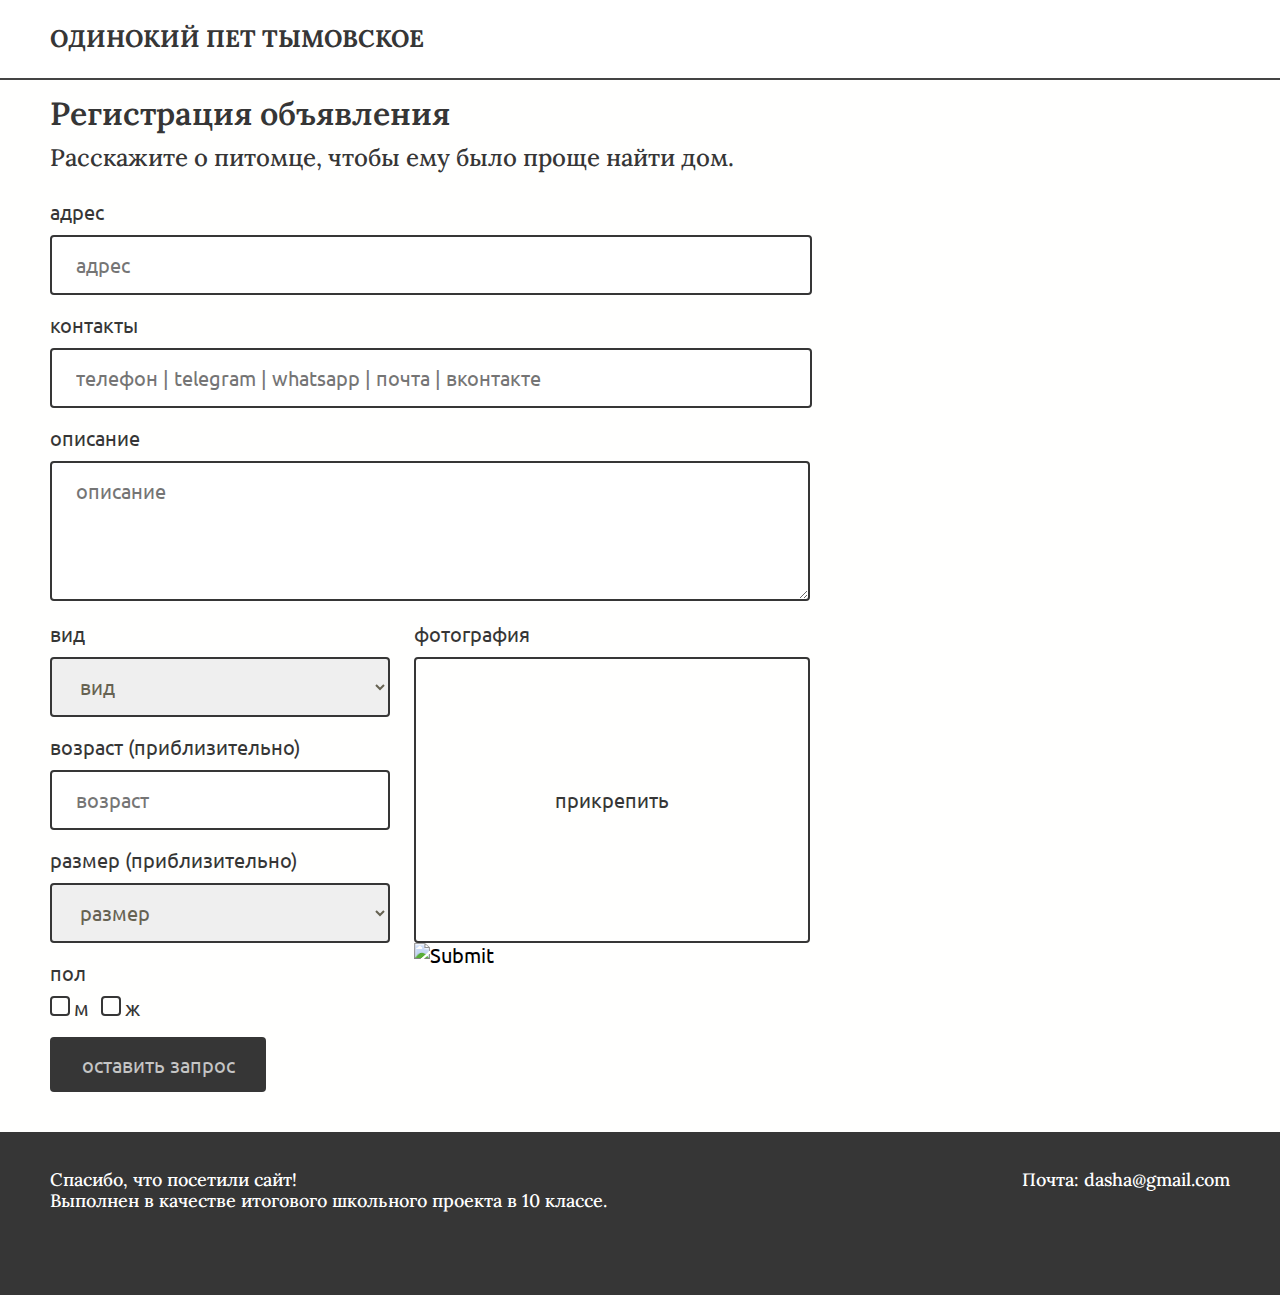
==== create.html @ 36f9cf71 "Загрузила проект" ====
<!DOCTYPE html>
<html lang="ru">

<head>
	<meta charset="UTF-8">
	<meta name="viewport" content="width=device-width, initial-scale=1.0">
	<title>Document</title>
	<link rel="stylesheet" href="./normalize/normalize.css">
	<link rel="stylesheet" href="./style/style.css">
	<link rel="stylesheet" href="./style/main.css">
	<link rel="stylesheet" href="./style/add.css">
	<link rel="stylesheet" href="./style/header.css">
	<link rel="stylesheet" href="./style/form.css">
	<link rel="stylesheet" href="./style/footer.css">
	<script defer src="./script/create.js"></script>
</head>

<body>
	<header class="header header-add">
		<div class="header__content content ">
			<span class="logo header__logo">
				ОДИНОКИЙ ПЕТ ТЫМОВСКОЕ
			</span>
		</div>
	</header>
	<div class="content main__content">
		<!-- <form class="form"> -->
		<div class="link-return">
			<a href="./index.html" class="return"><- вернуться</a>
		</div>
		<!-- <div class="wrap-page"> -->
		<div class="registration-add">
			<p class="registration">Регистрация объявления</p>
			<p class="ps">Расскажите о питомце, чтобы ему было проще найти дом.</p>
		</div>
		<div class="form-filling">
			<div class="address-home">
				<label for="address-home">адрес</label>
				<input name="address-home" type="text" placeholder="адрес">
			</div>
			<div class="contacts">
				<label for="contacts">контакты</label>
				<input name="contacts" type="text" placeholder="телефон | telegram | whatsapp | почта | вконтакте">
			</div>
			<div class="description-animal">
				<p>описание</p>
				<textarea name="description-animal" type="text" placeholder="описание"></textarea>
			</div>
			<div class="animals">
				<label for="animal">вид</label>
				<select name="animal">
					<option disabled="disabled" selected="selected">вид</option>
					<option>кошка</option>
					<option>собака</option>
					<option>грызун</option>
					<option>другое</option>
				</select>
			</div>
			<div class="photo">
				<label for="photo">фотография</label>
				<p>прикрепить</p>
				<input type="image">
			</div>
			<div class="dimensions">
				<label for="sizeng">размер (приблизительно)</label>
				<select name="sizeng">
					<option disabled="disabled" selected="selected">размер</option>
					<option>мелкий</option>
					<option>средний</option>
					<option>крупный</option>
				</select>
			</div>
			<div class="old">
				<label for="older">возраст (приблизительно)</label>
				<input class="older-from" name="older" type="text" placeholder="возраст">
			</div>
			<div class="gender-add">
				<label for="language">пол</label>
				<div class="man-add gender__item wrap-radio-button">
					<input type="radio" class="radio-button" id="man-add" name="language">
					<label for="man-add">м</label>
				</div>
				<div class="woman-add gender__item wrap-radio-button">
					<input type="radio" class="radio-button" id="woman-add" name="language">
					<label for="woman-add">ж</label>
				</div>

			</div>
			<div class="button-send">
				<button>оставить запрос</button>
			</div>
		</div>
		<!-- </div> -->


		<!-- </form> -->
	</div>
	<footer class="footer">
		<div class="footer__content content">
			<p class="footer__thank">Спасибо, что посетили сайт!</p>
			<p class="footer__email">Почта: dasha@gmail.com</p>
			<p class="footer__project">Выполнен в качестве итогового школьного проекта в 10 классе.</p>
		</div>
	</footer>


</body>

</html>
---- style/style.css ----
@font-face {
	font-family: "Lora";
	src: url("../fonts/Lora-Bold.woff2") format("woff2");
	font-weight: 700;
}

@font-face {
	font-family: "Lora";
	src: url("../fonts/Lora-Medium.woff2") format("woff2");
	font-weight: 500;
}

@font-face {
	font-family: "Lora";
	src: url("../fonts/Lora-Regular.woff2") format("woff2");
	font-weight: 400;
}

@font-face {
	font-family: "Lora";
	src: url("../fonts/Lora-SemiBold.woff2") format("woff2");
	font-weight: 600;
}

@font-face {
	font-family: "Ubuntu";
	src: url("../fonts/Ubuntu-Regular.woff2") format("woff2");
	font-weight: 400;
}

html {
	box-sizing: border-box;
}

* {
	box-sizing: inherit;
	/* outline: solid red; */
}

body {
	font-size: 24px;
	font-family: Lora, sans-serif;
	font-weight: 500;
	background-color: #FFFFFE;
	color: #363636;
}

a {
	color: #363636;
	text-decoration: none;
}

button {
	padding: 0px;
	border: none;
}

.content {
	--width: 1180px;
	--padding: 30px;
	margin: auto;
	max-width: calc(var(--width) + var(--padding) * 2);
	padding-right: var(--padding);
	padding-left: var(--padding);

}

/* .hidden{
	overflow: hidden;
	height: 0px;
} */

p {
	margin: 0px;
}

.hidden-for-screen-reader {
	display: none;
}

.not-scroll {
	overflow-y: hidden;
}

.unselectable {
	-moz-user-select: none;
	-khtml-user-select: none;
	-webkit-user-select: none;
	user-select: none;
}

.wrap-page {
	margin: auto;
	width: max-content;
}

.wrap-radio-button {
	height: 20px;
}

.wrap-radio-button input[type=radio] {
	display: none;
}

.wrap-radio-button label {
	position: relative;
	padding-left: 24px;
	box-sizing: border-box;
}

.wrap-radio-button label::before {
	content: "";
	display: inline-block;
	position: absolute;
	left: 0px;
	width: 20px;
	height: 20px;
	border-radius: 4px;
	border: 2px solid #363636;
	box-sizing: inherit;
}

.wrap-radio-button input[type=radio]:checked+label::after {
	content: "";
	display: block;
	width: 10px;
	height: 10px;
	position: absolute;
	top: 5px;
	left: 5px;
	border-radius: 2px;
	background-color: #363636;
	box-sizing: inherit;
}

/* .radio-button {
	width: 20px;
	height: 20px;
	position: relative;
	box-sizing: border-box;
} */



/* .radio-button::after{
	content: "";
	display: block;
	width: 10px;
	height: 10px;
	position: absolute;
	top: 50%;
	left: 50%;
	transform: translate(-50%, -50%);
	border-radius: 2px;
	background-color: #363636;
	box-sizing: inherit;
}

.radio-button::before{
	content: "";
	display: inline-block;
	width: 20px;
	height: 20px;
	border-radius: 4px;
	border: 2px solid #363636;
	box-sizing: inherit;

} */
---- style/main.css ----
.main {
    margin-top: 80px;
}

.main__content {
    padding-top: 40px;
    padding-bottom: 40px;
}

.postscript {
    font-weight: 500;
    margin-top: 0px;
    margin-bottom: 20px;
    font-family: Lora;
}

.postscript span {
    font-weight: 700;
}
---- style/add.css ----
body {
    color: #363636;
}

/* .header-add{
    border-bottom: 2px solid #444444;
} */
.link-return {
    margin-bottom: 28px;
    font-weight: 500;
}

.registration-add {
    margin-bottom: 28px;
}

.registration {
    margin-bottom: 12px;
    font-size: 32px;
    font-weight: 600;
}

.ps {
    font-weight: 500;
}

.form-filling {
    font-family: "Ubuntu";
    font-size: 20px;
    display: grid;
    column-gap: 24px;
    row-gap: 18px;

    grid-template-columns: 340px 396px;
    grid-template-areas:
        "address-home address-home"
        "contacts contacts"
        "description-animal description-animal"
        "animals photo"
        "old photo"
        "dimensions photo"
        "gender-add photo"
        "button-send photo";
}

.address-home {
    grid-area: address-home;
}

.address-home input {
    width: 762px;
    height: 60px;
    border: 2px solid #363636;
    border-radius: 4px;
    margin-top: 12px;
    padding-left: 24px;
    padding-right: 24px;
}

.contacts {
    grid-area: contacts;
}

.contacts input {
    width: 762px;
    height: 60px;
    border: 2px solid #363636;
    border-radius: 4px;
    margin-top: 12px;
    padding-left: 24px;
    padding-right: 24px;
}

.description-animal {
    grid-area: description-animal;
}

.description-animal textarea {
    width: 100%;
    margin-top: 12px;
    resize: vertical;
    height: 140px;
    border: 2px solid #363636;
    border-radius: 4px;
    padding-top: 16px;
    padding-left: 24px;
    padding-right: 24px;
}

.animals {
    grid-area: animals;
}

.animals label {
    display: inline-block;
    margin-bottom: 12px;
}

.animals select {
    width: 100%;
    height: 60px;
    border: 2px solid #363636;
    border-radius: 4px;
    color: #666252;
    padding-left: 24px;
}

.photo {
    display: inline-block;
    grid-area: photo;
}

.photo p {
    border: 2px solid #363636;
    width: 100%;
    height: 286px;
    margin-top: 12px;
    display: flex;
    justify-content: center;
    align-items: center;
    border-radius: 4px;
}

.dimensions {
    grid-area: dimensions;
}

.dimensions label {
    display: inline-block;
    margin-bottom: 12px;
}

.dimensions select {
    width: 100%;
    height: 60px;
    border: 2px solid #363636;
    border-radius: 4px;
    color: #666252;
    padding-left: 24px;
}

.old {
    grid-area: old;
}

.older-from {
    width: 100%;
    height: 60px;
    margin-top: 12px;
    border: 2px solid #363636;
    border-radius: 4px;
    padding-left: 24px;
}

.gender-add {
    grid-area: gender-add;
    display: grid;
    grid-template-columns: 39px 40px;
    grid-template-rows: 23px 23px;
    column-gap: 12px;
    row-gap: 12px;
    grid-template-areas:
        "pol-add pol-add"
        "man-add woman-add";
}

.gender-add label {
    grid-area: pol-add;
}

.man-add {
    grid-area: man-add;
}

.woman-add {
    grid-area: woman-add;
}

.button-send {
    grid-area: button-send;
}

.button-send button {
    width: 216px;
    height: 55px;
    border-radius: 4px;
    background-color: #363636;
    color: #C5C5C5;
    cursor: pointer;
}

.button-send button:hover {
    background-color: #C5C5C5;
    color: #363636;
    transition: 0.3s;
}
---- style/header.css ----
.header {
	position: fixed;
	top: 0px;
	width: 100%;
	height: 80px;
	border-bottom: 2px solid #444444;
	background-color: white;
}

.header__content {
	padding-top: 25px;
	padding-bottom: 25px;
}

.header__logo {
	font-weight: 700;
}

.header__location {
	font-weight: 500;
	justify-self: end;
}

.header__menu {
	display: grid;
	grid-template-columns: repeat(4, 1fr);
	grid-column-gap: 20px;

}

.header__menu__item {
	font-weight: 500;
	justify-self: end;
}

.header__menu__item:first-child {
	margin-right: 59px;
}
---- style/form.css ----
.form {
    /* padding-bottom: 20px;   */
    margin-bottom: 20px;
}

.filters {
    /* width: 704px; 
    height: 210px; 
    */
    display: grid;
    grid-template-columns: repeat(2, 340px);
    column-gap: 24px;
    row-gap: 12px;
    grid-template-areas:
        "title title"
        "type size"
        "gender button";

}

.filters__title {
    font-weight: 700;
    grid-area: title;
}

.type {
    /* width: 340px;  */
    /* height: 77px;  */
    font-family: Ubuntu;
    display: flex;
    flex-direction: column;
    gap: 12px;
    grid-area: type;
}

.type label {
    display: inline-block;
    font-size: 18px;
}

.type select {
    width: 100%;
    height: 44px;
    padding: 11.5px 24px;
    font-size: 18px;
    border-radius: 4px;
    border: 2px solid #363636;
}

.sizing {
    height: 77px;
    font-family: Ubuntu;
    grid-area: size;
    display: flex;
    flex-direction: column;
    gap: 12px;
}

.sizing label {
    display: block;
    font-size: 18px;
}

.sizing select {
    /* width: 100%;  */
    height: 44px;
    padding: 11.5px 24px;
    font-size: 18px;
    border-radius: 4px;
    border: 2px solid #363636;
}

.gender {
    display: grid;
    grid-area: gender;
    grid-template-columns: 44px 44px;
    column-gap: 12px;
    row-gap: 8px;
    grid-template-areas:
        "pol pol"
        "man woman";
}

.gender label {
    font-size: 18px;
    grid-area: pol;
}

.man {
    font-size: 18px;
    grid-area: man;
    height: 20px;
}

.woman {
    font-size: 18px;
    grid-area: woman;
    height: 20px;
}

/* .animal{
    width: 91px; 
    height: 56px; 
    font-family: Ubuntu; 
    margin-right: 341px; 
    display: inline-block; 
    font-size: 18px; 
}
.animal label{
    font-size: 18px; 
    margin-bottom: 12px; 
    display: block;
} */
.button-basic {
    font-family: Ubuntu;
    font-size: 20px;
    grid-area: button;
    justify-self: end;
    display: flex;
    gap: 24px;
    align-self: end;
}

.button-basic button {
    width: 124px;
    height: 44px;
    cursor: pointer;
    background-color: #363636;
    color: #C5C5C5;
    border-radius: 4px;
}

.button-basic button:hover {
    background-color: #C5C5C5;
    color: #363636;
    transition: 0.3s;
}
---- style/footer.css ----
.footer{
    background-color: #363636;
    color: #FFFFFF;
}
.footer__content{
    /* width: 1440px;  */
    /* height: 180px;  */
    /* background-color: #363636;  */
    padding-top: 38px; 
    padding-bottom: 84px;
    display: grid; 
    grid-template-columns: repeat(2, 1fr);
    /* padding-left: 129px; 
    padding-right: 130px; */
}
.footer__thank{
    font-size: 18px; 
    font-weight: 500;
    grid-column: 1; 
    /* margin-right: 717px; 
    display: inline-block; 
    margin-bottom: 12px; 
    margin-top: 0px; */
}
.footer__email{
    font-size: 18px; 
    font-weight: 500;
    grid-column: 2;
    margin-left: auto;
    margin-right: 0px;  
    /* display: inline-block; 
    margin: 0px; */
}
.footer__project{
    font-size: 18px; 
    font-weight: 500;
    grid-column: 1;  
    /* margin: 0px; */
}
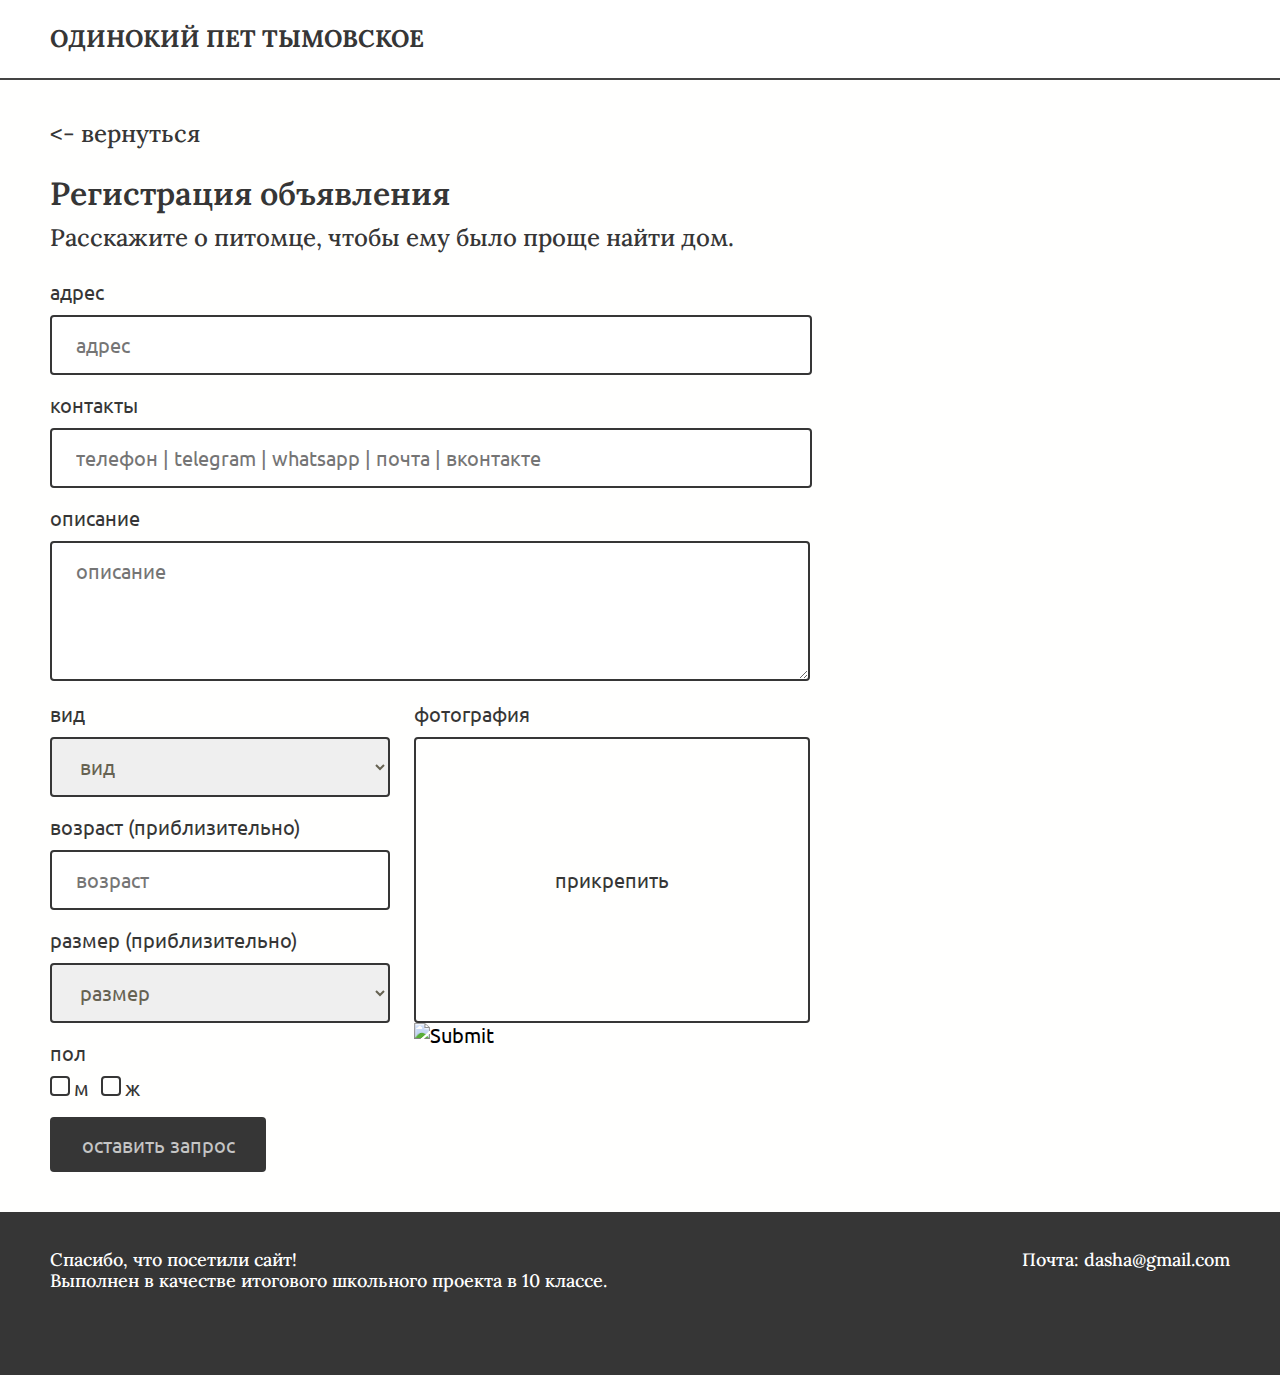
==== commit 473e2617: "изменение текста в дизайне" ====
--- a/create.html
+++ b/create.html
@@ -1,109 +1,109 @@
-<!DOCTYPE html>
-<html lang="ru">
-
-<head>
-	<meta charset="UTF-8">
-	<meta name="viewport" content="width=device-width, initial-scale=1.0">
-	<title>Document</title>
-	<link rel="stylesheet" href="./normalize/normalize.css">
-	<link rel="stylesheet" href="./style/style.css">
-	<link rel="stylesheet" href="./style/main.css">
-	<link rel="stylesheet" href="./style/add.css">
-	<link rel="stylesheet" href="./style/header.css">
-	<link rel="stylesheet" href="./style/form.css">
-	<link rel="stylesheet" href="./style/footer.css">
-	<script defer src="./script/create.js"></script>
-</head>
-
-<body>
-	<header class="header header-add">
-		<div class="header__content content ">
-			<span class="logo header__logo">
-				ОДИНОКИЙ ПЕТ ТЫМОВСКОЕ
-			</span>
-		</div>
-	</header>
-	<div class="content main__content">
-		<!-- <form class="form"> -->
-		<div class="link-return">
-			<a href="./index.html" class="return"><- вернуться</a>
-		</div>
-		<!-- <div class="wrap-page"> -->
-		<div class="registration-add">
-			<p class="registration">Регистрация объявления</p>
-			<p class="ps">Расскажите о питомце, чтобы ему было проще найти дом.</p>
-		</div>
-		<div class="form-filling">
-			<div class="address-home">
-				<label for="address-home">адрес</label>
-				<input name="address-home" type="text" placeholder="адрес">
-			</div>
-			<div class="contacts">
-				<label for="contacts">контакты</label>
-				<input name="contacts" type="text" placeholder="телефон | telegram | whatsapp | почта | вконтакте">
-			</div>
-			<div class="description-animal">
-				<p>описание</p>
-				<textarea name="description-animal" type="text" placeholder="описание"></textarea>
-			</div>
-			<div class="animals">
-				<label for="animal">вид</label>
-				<select name="animal">
-					<option disabled="disabled" selected="selected">вид</option>
-					<option>кошка</option>
-					<option>собака</option>
-					<option>грызун</option>
-					<option>другое</option>
-				</select>
-			</div>
-			<div class="photo">
-				<label for="photo">фотография</label>
-				<p>прикрепить</p>
-				<input type="image">
-			</div>
-			<div class="dimensions">
-				<label for="sizeng">размер (приблизительно)</label>
-				<select name="sizeng">
-					<option disabled="disabled" selected="selected">размер</option>
-					<option>мелкий</option>
-					<option>средний</option>
-					<option>крупный</option>
-				</select>
-			</div>
-			<div class="old">
-				<label for="older">возраст (приблизительно)</label>
-				<input class="older-from" name="older" type="text" placeholder="возраст">
-			</div>
-			<div class="gender-add">
-				<label for="language">пол</label>
-				<div class="man-add gender__item wrap-radio-button">
-					<input type="radio" class="radio-button" id="man-add" name="language">
-					<label for="man-add">м</label>
-				</div>
-				<div class="woman-add gender__item wrap-radio-button">
-					<input type="radio" class="radio-button" id="woman-add" name="language">
-					<label for="woman-add">ж</label>
-				</div>
-
-			</div>
-			<div class="button-send">
-				<button>оставить запрос</button>
-			</div>
-		</div>
-		<!-- </div> -->
-
-
-		<!-- </form> -->
-	</div>
-	<footer class="footer">
-		<div class="footer__content content">
-			<p class="footer__thank">Спасибо, что посетили сайт!</p>
-			<p class="footer__email">Почта: dasha@gmail.com</p>
-			<p class="footer__project">Выполнен в качестве итогового школьного проекта в 10 классе.</p>
-		</div>
-	</footer>
-
-
-</body>
-
+<!DOCTYPE html>
+<html lang="ru">
+
+<head>
+	<meta charset="UTF-8">
+	<meta name="viewport" content="width=device-width, initial-scale=1.0">
+	<title>Document</title>
+	<link rel="stylesheet" href="./normalize/normalize.css">
+	<link rel="stylesheet" href="./style/style.css">
+	<link rel="stylesheet" href="./style/main.css">
+	<link rel="stylesheet" href="./style/add.css">
+	<link rel="stylesheet" href="./style/header.css">
+	<link rel="stylesheet" href="./style/form.css">
+	<link rel="stylesheet" href="./style/footer.css">
+	<script defer src="./script/create.js"></script>
+</head>
+
+<body>
+	<header class="header header-add">
+		<div class="header__content content ">
+			<span class="logo header__logo">
+				ОДИНОКИЙ ПЕТ ТЫМОВСКОЕ
+			</span>
+		</div>
+	</header>
+	<div class="content main__content">
+		<!-- <form class="form"> -->
+		<div class="link-return">
+			<a href="./index.html" class="return"><- вернуться</a>
+		</div>
+		<!-- <div class="wrap-page"> -->
+		<div class="registration-add">
+			<p class="registration">Регистрация объявления</p>
+			<p class="ps">Расскажите о питомце, чтобы ему было проще найти дом.</p>
+		</div>
+		<form class="form-filling">
+			<div class="address-home">
+				<label for="address-home">адрес</label>
+				<input name="address-home" type="text" placeholder="адрес">
+			</div>
+			<div class="contacts">
+				<label for="contacts">контакты</label>
+				<input name="contacts" type="text" placeholder="телефон | telegram | whatsapp | почта | вконтакте">
+			</div>
+			<div class="description-animal">
+				<p>описание</p>
+				<textarea name="description-animal" type="text" placeholder="описание"></textarea>
+			</div>
+			<div class="animals">
+				<label for="animal">вид</label>
+				<select name="animal">
+					<option disabled="disabled" selected="selected">вид</option>
+					<option>кошка</option>
+					<option>собака</option>
+					<option>грызун</option>
+					<option>другое</option>
+				</select>
+			</div>
+			<div class="photo">
+				<label for="photo">фотография</label>
+				<p>прикрепить</p>
+				<input type="image">
+			</div>
+			<div class="dimensions">
+				<label for="sizeng">размер (приблизительно)</label>
+				<select name="sizeng">
+					<option disabled="disabled" selected="selected">размер</option>
+					<option>мелкий</option>
+					<option>средний</option>
+					<option>крупный</option>
+				</select>
+			</div>
+			<div class="old">
+				<label for="older">возраст (приблизительно)</label>
+				<input class="older-from" name="older" type="text" placeholder="возраст">
+			</div>
+			<div class="gender-add">
+				<label for="language">пол</label>
+				<div class="man-add gender__item wrap-radio-button">
+					<input type="radio" class="radio-button" id="man-add" name="language">
+					<label for="man-add">м</label>
+				</div>
+				<div class="woman-add gender__item wrap-radio-button">
+					<input type="radio" class="radio-button" id="woman-add" name="language">
+					<label for="woman-add">ж</label>
+				</div>
+
+			</div>
+			<div class="button-send">
+				<button>оставить запрос</button>
+			</div>
+		</form>
+		<!-- </div> -->
+
+
+		<!-- </form> -->
+	</div>
+	<footer class="footer">
+		<div class="footer__content content">
+			<p class="footer__thank">Спасибо, что посетили сайт!</p>
+			<p class="footer__email">Почта: dasha@gmail.com</p>
+			<p class="footer__project">Выполнен в качестве итогового школьного проекта в 10 классе.</p>
+		</div>
+	</footer>
+
+
+</body>
+
 </html>--- a/style/add.css
+++ b/style/add.css
@@ -1,196 +1,197 @@
-body {
-    color: #363636;
-}
-
-/* .header-add{
-    border-bottom: 2px solid #444444;
-} */
-.link-return {
-    margin-bottom: 28px;
-    font-weight: 500;
-}
-
-.registration-add {
-    margin-bottom: 28px;
-}
-
-.registration {
-    margin-bottom: 12px;
-    font-size: 32px;
-    font-weight: 600;
-}
-
-.ps {
-    font-weight: 500;
-}
-
-.form-filling {
-    font-family: "Ubuntu";
-    font-size: 20px;
-    display: grid;
-    column-gap: 24px;
-    row-gap: 18px;
-
-    grid-template-columns: 340px 396px;
-    grid-template-areas:
-        "address-home address-home"
-        "contacts contacts"
-        "description-animal description-animal"
-        "animals photo"
-        "old photo"
-        "dimensions photo"
-        "gender-add photo"
-        "button-send photo";
-}
-
-.address-home {
-    grid-area: address-home;
-}
-
-.address-home input {
-    width: 762px;
-    height: 60px;
-    border: 2px solid #363636;
-    border-radius: 4px;
-    margin-top: 12px;
-    padding-left: 24px;
-    padding-right: 24px;
-}
-
-.contacts {
-    grid-area: contacts;
-}
-
-.contacts input {
-    width: 762px;
-    height: 60px;
-    border: 2px solid #363636;
-    border-radius: 4px;
-    margin-top: 12px;
-    padding-left: 24px;
-    padding-right: 24px;
-}
-
-.description-animal {
-    grid-area: description-animal;
-}
-
-.description-animal textarea {
-    width: 100%;
-    margin-top: 12px;
-    resize: vertical;
-    height: 140px;
-    border: 2px solid #363636;
-    border-radius: 4px;
-    padding-top: 16px;
-    padding-left: 24px;
-    padding-right: 24px;
-}
-
-.animals {
-    grid-area: animals;
-}
-
-.animals label {
-    display: inline-block;
-    margin-bottom: 12px;
-}
-
-.animals select {
-    width: 100%;
-    height: 60px;
-    border: 2px solid #363636;
-    border-radius: 4px;
-    color: #666252;
-    padding-left: 24px;
-}
-
-.photo {
-    display: inline-block;
-    grid-area: photo;
-}
-
-.photo p {
-    border: 2px solid #363636;
-    width: 100%;
-    height: 286px;
-    margin-top: 12px;
-    display: flex;
-    justify-content: center;
-    align-items: center;
-    border-radius: 4px;
-}
-
-.dimensions {
-    grid-area: dimensions;
-}
-
-.dimensions label {
-    display: inline-block;
-    margin-bottom: 12px;
-}
-
-.dimensions select {
-    width: 100%;
-    height: 60px;
-    border: 2px solid #363636;
-    border-radius: 4px;
-    color: #666252;
-    padding-left: 24px;
-}
-
-.old {
-    grid-area: old;
-}
-
-.older-from {
-    width: 100%;
-    height: 60px;
-    margin-top: 12px;
-    border: 2px solid #363636;
-    border-radius: 4px;
-    padding-left: 24px;
-}
-
-.gender-add {
-    grid-area: gender-add;
-    display: grid;
-    grid-template-columns: 39px 40px;
-    grid-template-rows: 23px 23px;
-    column-gap: 12px;
-    row-gap: 12px;
-    grid-template-areas:
-        "pol-add pol-add"
-        "man-add woman-add";
-}
-
-.gender-add label {
-    grid-area: pol-add;
-}
-
-.man-add {
-    grid-area: man-add;
-}
-
-.woman-add {
-    grid-area: woman-add;
-}
-
-.button-send {
-    grid-area: button-send;
-}
-
-.button-send button {
-    width: 216px;
-    height: 55px;
-    border-radius: 4px;
-    background-color: #363636;
-    color: #C5C5C5;
-    cursor: pointer;
-}
-
-.button-send button:hover {
-    background-color: #C5C5C5;
-    color: #363636;
-    transition: 0.3s;
+body {
+    color: #363636;
+}
+
+/* .header-add{
+    border-bottom: 2px solid #444444;
+} */
+.link-return {
+    margin-bottom: 28px;
+    font-weight: 500;
+    margin-top: 80px;
+}
+
+.registration-add {
+    margin-bottom: 28px;
+}
+
+.registration {
+    margin-bottom: 12px;
+    font-size: 32px;
+    font-weight: 600;
+}
+
+.ps {
+    font-weight: 500;
+}
+
+.form-filling {
+    font-family: "Ubuntu";
+    font-size: 20px;
+    display: grid;
+    column-gap: 24px;
+    row-gap: 18px;
+
+    grid-template-columns: 340px 396px;
+    grid-template-areas:
+        "address-home address-home"
+        "contacts contacts"
+        "description-animal description-animal"
+        "animals photo"
+        "old photo"
+        "dimensions photo"
+        "gender-add photo"
+        "button-send photo";
+}
+
+.address-home {
+    grid-area: address-home;
+}
+
+.address-home input {
+    width: 762px;
+    height: 60px;
+    border: 2px solid #363636;
+    border-radius: 4px;
+    margin-top: 12px;
+    padding-left: 24px;
+    padding-right: 24px;
+}
+
+.contacts {
+    grid-area: contacts;
+}
+
+.contacts input {
+    width: 762px;
+    height: 60px;
+    border: 2px solid #363636;
+    border-radius: 4px;
+    margin-top: 12px;
+    padding-left: 24px;
+    padding-right: 24px;
+}
+
+.description-animal {
+    grid-area: description-animal;
+}
+
+.description-animal textarea {
+    width: 100%;
+    margin-top: 12px;
+    resize: vertical;
+    height: 140px;
+    border: 2px solid #363636;
+    border-radius: 4px;
+    padding-top: 16px;
+    padding-left: 24px;
+    padding-right: 24px;
+}
+
+.animals {
+    grid-area: animals;
+}
+
+.animals label {
+    display: inline-block;
+    margin-bottom: 12px;
+}
+
+.animals select {
+    width: 100%;
+    height: 60px;
+    border: 2px solid #363636;
+    border-radius: 4px;
+    color: #666252;
+    padding-left: 24px;
+}
+
+.photo {
+    display: inline-block;
+    grid-area: photo;
+}
+
+.photo p {
+    border: 2px solid #363636;
+    width: 100%;
+    height: 286px;
+    margin-top: 12px;
+    display: flex;
+    justify-content: center;
+    align-items: center;
+    border-radius: 4px;
+}
+
+.dimensions {
+    grid-area: dimensions;
+}
+
+.dimensions label {
+    display: inline-block;
+    margin-bottom: 12px;
+}
+
+.dimensions select {
+    width: 100%;
+    height: 60px;
+    border: 2px solid #363636;
+    border-radius: 4px;
+    color: #666252;
+    padding-left: 24px;
+}
+
+.old {
+    grid-area: old;
+}
+
+.older-from {
+    width: 100%;
+    height: 60px;
+    margin-top: 12px;
+    border: 2px solid #363636;
+    border-radius: 4px;
+    padding-left: 24px;
+}
+
+.gender-add {
+    grid-area: gender-add;
+    display: grid;
+    grid-template-columns: 39px 40px;
+    grid-template-rows: 23px 23px;
+    column-gap: 12px;
+    row-gap: 12px;
+    grid-template-areas:
+        "pol-add pol-add"
+        "man-add woman-add";
+}
+
+.gender-add label {
+    grid-area: pol-add;
+}
+
+.man-add {
+    grid-area: man-add;
+}
+
+.woman-add {
+    grid-area: woman-add;
+}
+
+.button-send {
+    grid-area: button-send;
+}
+
+.button-send button {
+    width: 216px;
+    height: 55px;
+    border-radius: 4px;
+    background-color: #363636;
+    color: #C5C5C5;
+    cursor: pointer;
+}
+
+.button-send button:hover {
+    background-color: #C5C5C5;
+    color: #363636;
+    transition: 0.3s;
 }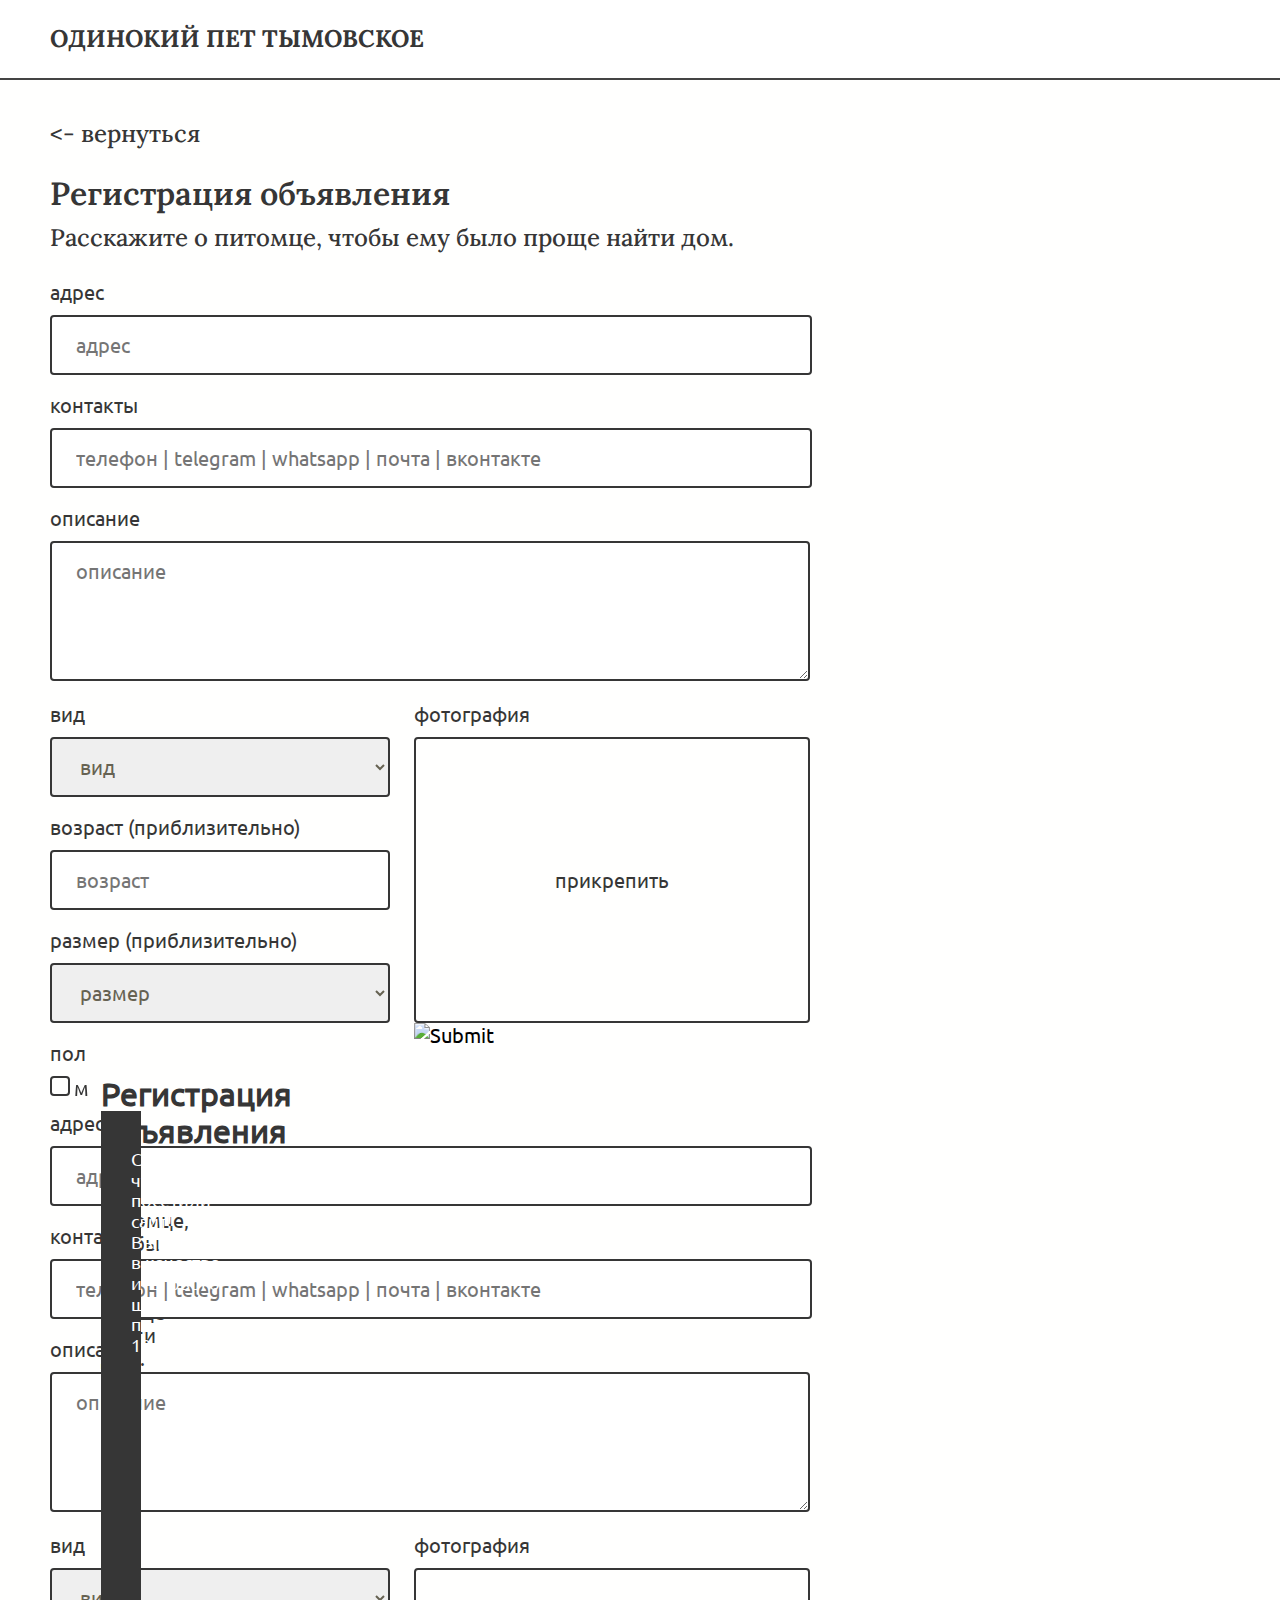
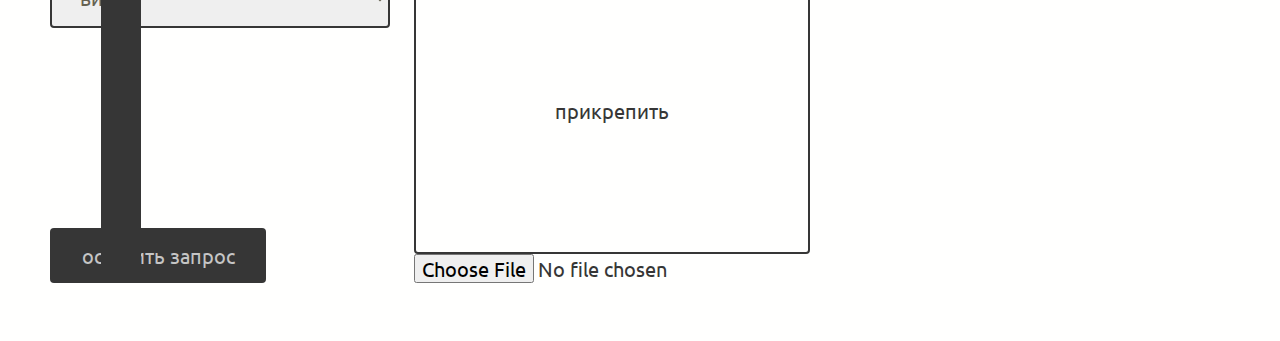
==== commit 3dc2aa92: "Merge branch 'master' of https://github.com/saramaxal/lonely_pets" ====
--- a/create.html
+++ b/create.html
@@ -4,7 +4,7 @@
 <head>
 	<meta charset="UTF-8">
 	<meta name="viewport" content="width=device-width, initial-scale=1.0">
-	<title>Document</title>
+	<title>lonely-pets</title>
 	<link rel="stylesheet" href="./normalize/normalize.css">
 	<link rel="stylesheet" href="./style/style.css">
 	<link rel="stylesheet" href="./style/main.css">
@@ -12,7 +12,8 @@
 	<link rel="stylesheet" href="./style/header.css">
 	<link rel="stylesheet" href="./style/form.css">
 	<link rel="stylesheet" href="./style/footer.css">
-	<script defer src="./script/create.js"></script>
+	<script defer type="module" src="./script/create.js"></script>
+	<script defer src="./script/load.js"></script>
 </head>
 
 <body>
@@ -80,10 +81,38 @@
 					<input type="radio" class="radio-button" id="man-add" name="language">
 					<label for="man-add">м</label>
 				</div>
-				<div class="woman-add gender__item wrap-radio-button">
-					<input type="radio" class="radio-button" id="woman-add" name="language">
-					<label for="woman-add">ж</label>
+				<!-- <div class="wrap-page"> -->
+				<div class="registration-add">
+					<p class="registration">Регистрация объявления</p>
+					<p class="ps">Расскажите о питомце, чтобы ему было проще найти дом.</p>
 				</div>
+				<div class="form-filling">
+					<div class="address-home">
+						<label for="address-home">адрес</label>
+						<input name="address" type="text" placeholder="адрес">
+					</div>
+					<div class="contacts">
+						<label for="contacts">контакты</label>
+						<input name="contacts" type="text" placeholder="телефон | telegram | whatsapp | почта | вконтакте">
+					</div>
+					<div class="description-animal">
+						<p>описание</p>
+						<textarea name="description" type="text" placeholder="описание"></textarea>
+					</div>
+					<div class="animals">
+						<label for="variety">вид</label>
+						<select name="variety">
+							<option disabled="disabled" selected="selected">вид</option>
+							<option>кошка</option>
+							<option>собака</option>
+							<option>грызун</option>
+							<option>другое</option>
+						</select>
+					</div>
+					<div class="photo">
+						<label for="photo">фотография</label>
+						<p>прикрепить</p>
+						<input class="photo-input" type="file" name="image">
 
 			</div>
 			<div class="button-send">
--- a/style/style.css
+++ b/style/style.css
@@ -1,168 +1,173 @@
-@font-face {
-	font-family: "Lora";
-	src: url("../fonts/Lora-Bold.woff2") format("woff2");
-	font-weight: 700;
-}
-
-@font-face {
-	font-family: "Lora";
-	src: url("../fonts/Lora-Medium.woff2") format("woff2");
-	font-weight: 500;
-}
-
-@font-face {
-	font-family: "Lora";
-	src: url("../fonts/Lora-Regular.woff2") format("woff2");
-	font-weight: 400;
-}
-
-@font-face {
-	font-family: "Lora";
-	src: url("../fonts/Lora-SemiBold.woff2") format("woff2");
-	font-weight: 600;
-}
-
-@font-face {
-	font-family: "Ubuntu";
-	src: url("../fonts/Ubuntu-Regular.woff2") format("woff2");
-	font-weight: 400;
-}
-
-html {
-	box-sizing: border-box;
-}
-
-* {
-	box-sizing: inherit;
-	/* outline: solid red; */
-}
-
-body {
-	font-size: 24px;
-	font-family: Lora, sans-serif;
-	font-weight: 500;
-	background-color: #FFFFFE;
-	color: #363636;
-}
-
-a {
-	color: #363636;
-	text-decoration: none;
-}
-
-button {
-	padding: 0px;
-	border: none;
-}
-
-.content {
-	--width: 1180px;
-	--padding: 30px;
-	margin: auto;
-	max-width: calc(var(--width) + var(--padding) * 2);
-	padding-right: var(--padding);
-	padding-left: var(--padding);
-
-}
-
-/* .hidden{
-	overflow: hidden;
-	height: 0px;
-} */
-
-p {
-	margin: 0px;
-}
-
-.hidden-for-screen-reader {
-	display: none;
-}
-
-.not-scroll {
-	overflow-y: hidden;
-}
-
-.unselectable {
-	-moz-user-select: none;
-	-khtml-user-select: none;
-	-webkit-user-select: none;
-	user-select: none;
-}
-
-.wrap-page {
-	margin: auto;
-	width: max-content;
-}
-
-.wrap-radio-button {
-	height: 20px;
-}
-
-.wrap-radio-button input[type=radio] {
-	display: none;
-}
-
-.wrap-radio-button label {
-	position: relative;
-	padding-left: 24px;
-	box-sizing: border-box;
-}
-
-.wrap-radio-button label::before {
-	content: "";
-	display: inline-block;
-	position: absolute;
-	left: 0px;
-	width: 20px;
-	height: 20px;
-	border-radius: 4px;
-	border: 2px solid #363636;
-	box-sizing: inherit;
-}
-
-.wrap-radio-button input[type=radio]:checked+label::after {
-	content: "";
-	display: block;
-	width: 10px;
-	height: 10px;
-	position: absolute;
-	top: 5px;
-	left: 5px;
-	border-radius: 2px;
-	background-color: #363636;
-	box-sizing: inherit;
-}
-
-/* .radio-button {
-	width: 20px;
-	height: 20px;
-	position: relative;
-	box-sizing: border-box;
-} */
-
-
-
-/* .radio-button::after{
-	content: "";
-	display: block;
-	width: 10px;
-	height: 10px;
-	position: absolute;
-	top: 50%;
-	left: 50%;
-	transform: translate(-50%, -50%);
-	border-radius: 2px;
-	background-color: #363636;
-	box-sizing: inherit;
-}
-
-.radio-button::before{
-	content: "";
-	display: inline-block;
-	width: 20px;
-	height: 20px;
-	border-radius: 4px;
-	border: 2px solid #363636;
-	box-sizing: inherit;
-
+@font-face {
+	font-family: "Lora";
+	src: url("../fonts/Lora-Bold.woff2") format("woff2");
+	font-weight: 700;
+}
+
+@font-face {
+	font-family: "Lora";
+	src: url("../fonts/Lora-Medium.woff2") format("woff2");
+	font-weight: 500;
+}
+
+@font-face {
+	font-family: "Lora";
+	src: url("../fonts/Lora-Regular.woff2") format("woff2");
+	font-weight: 400;
+}
+
+@font-face {
+	font-family: "Lora";
+	src: url("../fonts/Lora-SemiBold.woff2") format("woff2");
+	font-weight: 600;
+}
+
+@font-face {
+	font-family: "Ubuntu";
+	src: url("../fonts/Ubuntu-Regular.woff2") format("woff2");
+	font-weight: 400;
+}
+
+html {
+	box-sizing: border-box;
+	background-color: #363636;
+}
+
+* {
+	box-sizing: inherit;
+	/* outline: solid red; */
+}
+
+body {
+	font-size: 24px;
+	font-family: Lora, sans-serif;
+	font-weight: 500;
+	background-color: #FFFFFE;
+	color: #363636;
+}
+
+a {
+	color: #363636;
+	text-decoration: none;
+}
+
+button {
+	padding: 0px;
+	border: none;
+}
+
+.content {
+	--width: 1180px;
+	--padding: 30px;
+	margin: auto;
+	max-width: calc(var(--width) + var(--padding) * 2);
+	padding-right: var(--padding);
+	padding-left: var(--padding);
+
+}
+
+/* .hidden{
+	overflow: hidden;
+	height: 0px;
+} */
+
+p {
+	margin: 0px;
+}
+
+.main {
+    margin-top: 80px;
+}
+
+.hidden-for-screen-reader {
+	display: none;
+}
+
+.not-scroll {
+	overflow-y: hidden;
+}
+
+.unselectable {
+	-moz-user-select: none;
+	-khtml-user-select: none;
+	-webkit-user-select: none;
+	user-select: none;
+}
+
+.wrap-page {
+	margin: auto;
+	width: max-content;
+}
+
+.wrap-radio-button {
+	height: 20px;
+}
+
+.wrap-radio-button input[type=radio] {
+	display: none;
+}
+
+.wrap-radio-button label {
+	position: relative;
+	padding-left: 24px;
+	box-sizing: border-box;
+}
+
+.wrap-radio-button label::before {
+	content: "";
+	display: inline-block;
+	position: absolute;
+	left: 0px;
+	width: 20px;
+	height: 20px;
+	border-radius: 4px;
+	border: 2px solid #363636;
+	box-sizing: inherit;
+}
+
+.wrap-radio-button input[type=radio]:checked+label::after {
+	content: "";
+	display: block;
+	width: 10px;
+	height: 10px;
+	position: absolute;
+	top: 5px;
+	left: 5px;
+	border-radius: 2px;
+	background-color: #363636;
+	box-sizing: inherit;
+}
+
+/* .radio-button {
+	width: 20px;
+	height: 20px;
+	position: relative;
+	box-sizing: border-box;
+} */
+
+
+
+/* .radio-button::after{
+	content: "";
+	display: block;
+	width: 10px;
+	height: 10px;
+	position: absolute;
+	top: 50%;
+	left: 50%;
+	transform: translate(-50%, -50%);
+	border-radius: 2px;
+	background-color: #363636;
+	box-sizing: inherit;
+}
+
+.radio-button::before{
+	content: "";
+	display: inline-block;
+	width: 20px;
+	height: 20px;
+	border-radius: 4px;
+	border: 2px solid #363636;
+	box-sizing: inherit;
+
 } */--- a/style/main.css
+++ b/style/main.css
@@ -1,19 +1,15 @@
-.main {
-    margin-top: 80px;
-}
-
-.main__content {
-    padding-top: 40px;
-    padding-bottom: 40px;
-}
-
-.postscript {
-    font-weight: 500;
-    margin-top: 0px;
-    margin-bottom: 20px;
-    font-family: Lora;
-}
-
-.postscript span {
-    font-weight: 700;
+.main__content {
+    padding-top: 40px;
+    padding-bottom: 40px;
+}
+
+.postscript {
+    font-weight: 500;
+    margin-top: 0px;
+    margin-bottom: 20px;
+    font-family: Lora;
+}
+
+.postscript span {
+    font-weight: 700;
 }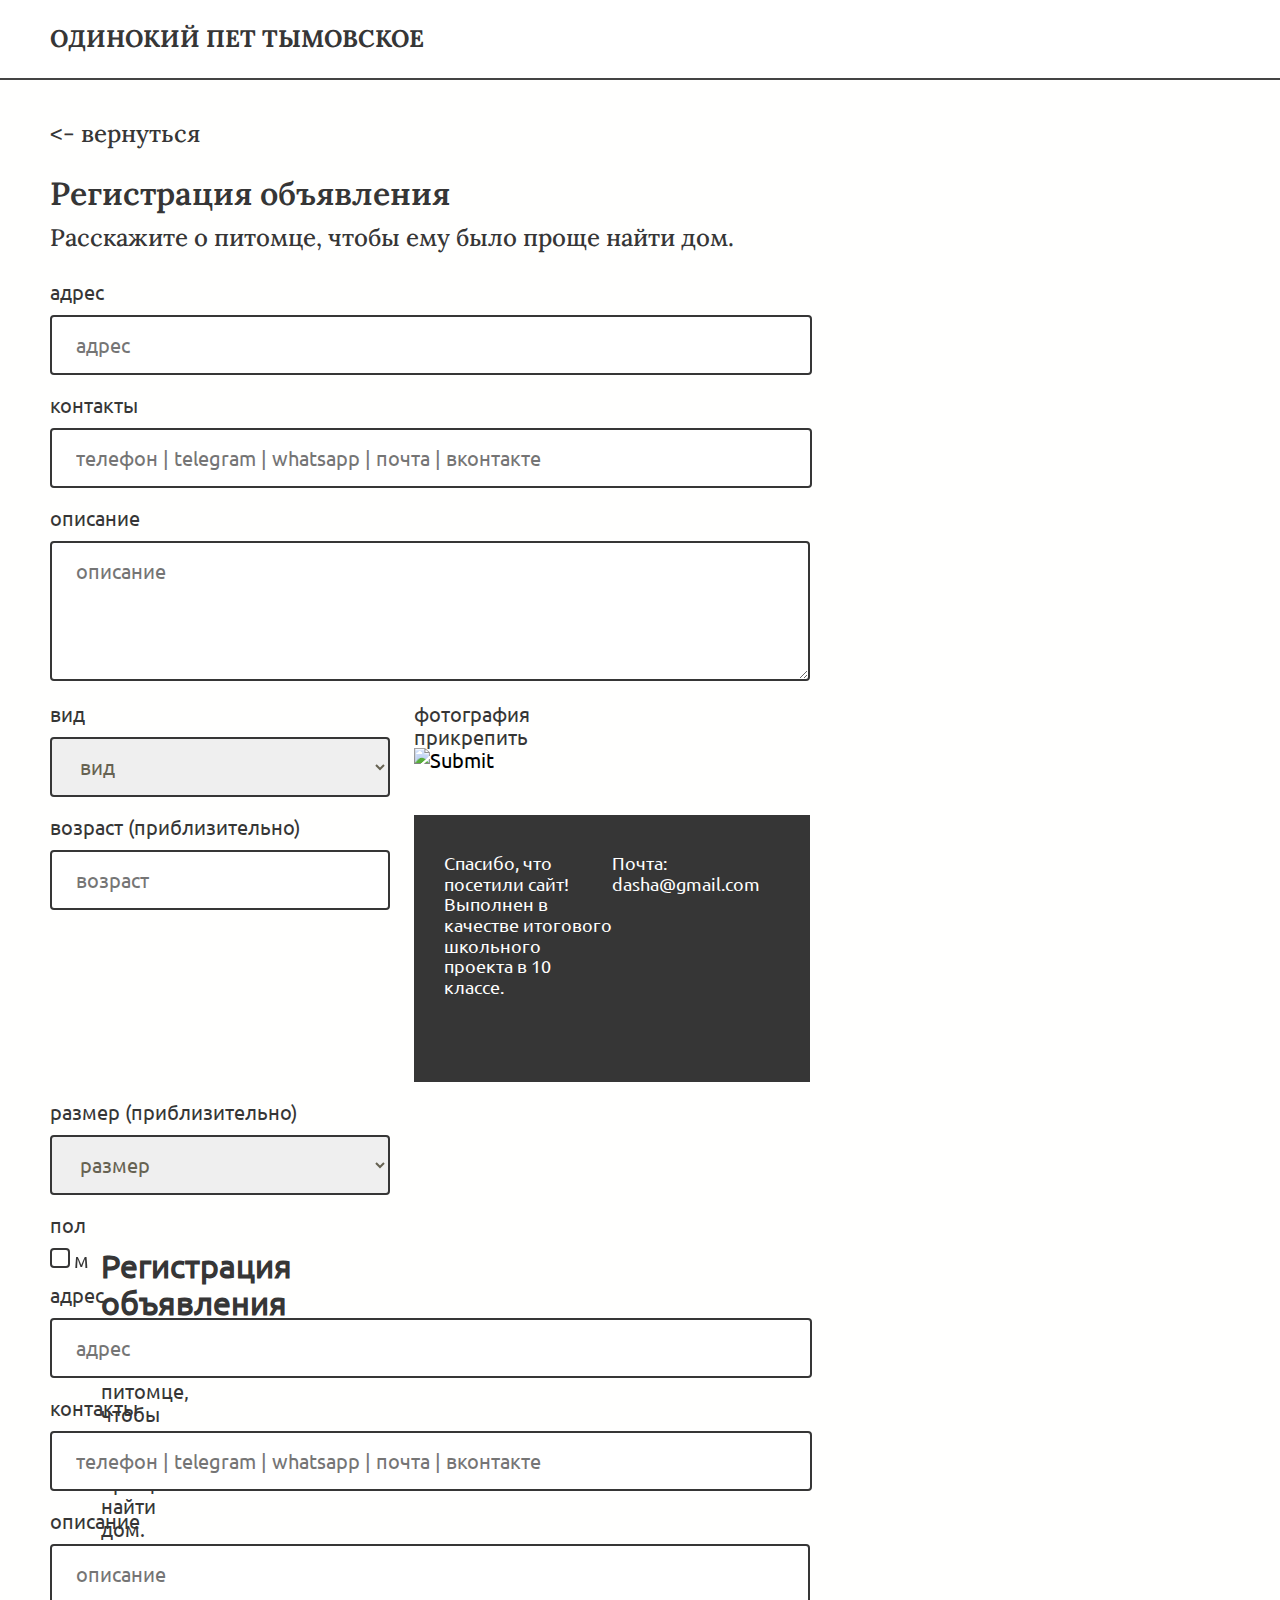
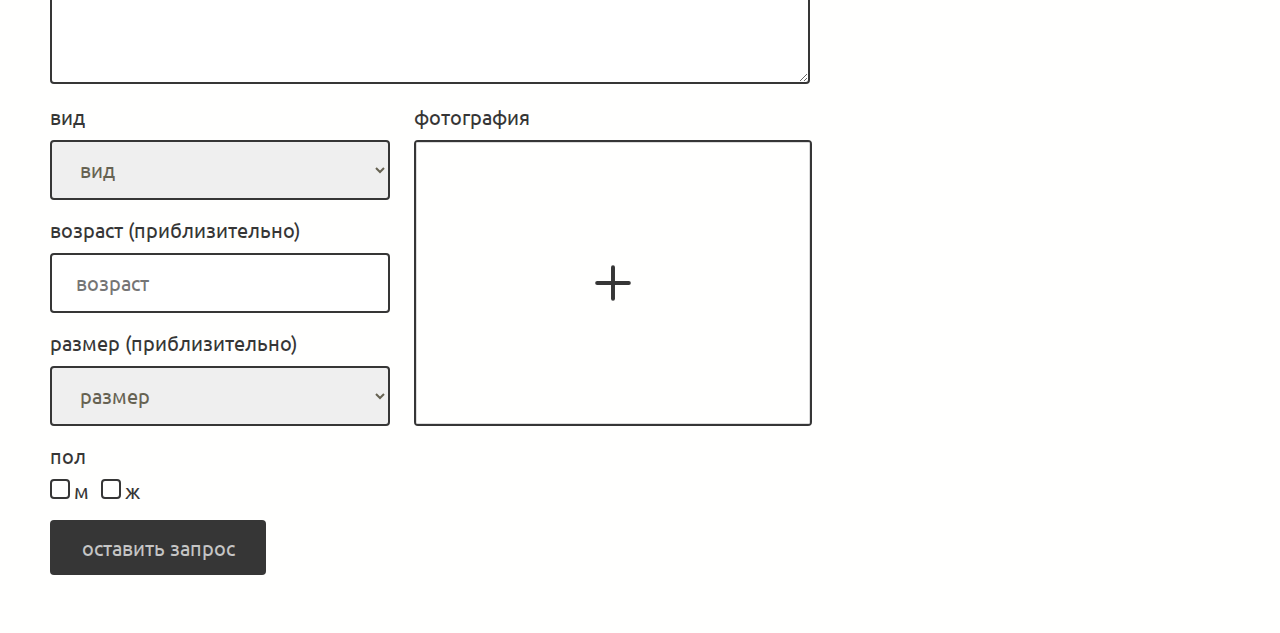
==== commit 62b417e9: "Merge branch 'master' of https://github.com/saramaxal/lonely_pets" ====
--- a/create.html
+++ b/create.html
@@ -12,8 +12,11 @@
 	<link rel="stylesheet" href="./style/header.css">
 	<link rel="stylesheet" href="./style/form.css">
 	<link rel="stylesheet" href="./style/footer.css">
+	<link rel="stylesheet" href="./style/notice.css">
+	<link rel="stylesheet" href="./style/load_photo.css">
 	<script defer type="module" src="./script/create.js"></script>
 	<script defer src="./script/load.js"></script>
+	<script defer src="./script/load_photo.js"></script>
 </head>
 
 <body>
@@ -109,17 +112,50 @@
 							<option>другое</option>
 						</select>
 					</div>
-					<div class="photo">
-						<label for="photo">фотография</label>
-						<p>прикрепить</p>
-						<input class="photo-input" type="file" name="image">
+					<div class="load-photo">
+						<label>фотография</label>
+						<div class="photo__wrap-photo">
+							<img class="photo-preview">
+							<svg width="398" height="286" viewBox="0 0 398 286" fill="none" xmlns="http://www.w3.org/2000/svg">
+								<rect width="398" height="286" fill="white" fill-opacity="0.45"/>
+								<rect class="plus" x="181" y="141" width="36" height="4" rx="2" fill="#363636"/>
+								<rect class="plus" x="197" y="161" width="36" height="4" rx="2" transform="rotate(-90 197 161)" fill="#363636"/>
+							</svg>
+								
+							<input class="photo-input hidden-for-screen-reader" type="file" name="image">
+						</div>
+					</div>
+					<div class="dimensions">
+						<label for="sizeng">размер (приблизительно)</label>
+						<select name="size">
+							<option disabled="disabled" selected="selected" value="">размер</option>
+							<option value="small">мелкий</option>
+							<option value="middle">средний</option>
+							<option value="large">крупный</option>
+						</select>
+					</div>
+					<div class="old">
+						<label for="older">возраст (приблизительно)</label>
+						<input class="older-from" name="age" type="text" placeholder="возраст">
+					</div>
+					<div class="gender-add">
+						<label for="gender">пол</label>
+						<div class="man-add gender__item wrap-radio-button">
+							<input type="radio" class="radio-button" id="man-add" name="gender">
+							<label for="man-add">м</label>
+						</div>
+						<div class="woman-add gender__item wrap-radio-button">
+							<input type="radio" class="radio-button" id="woman-add" name="gender">
+							<label for="woman-add">ж</label>
+						</div>
 
-			</div>
-			<div class="button-send">
-				<button>оставить запрос</button>
-			</div>
-		</form>
-		<!-- </div> -->
+					</div>
+					<div class="button-send">
+						<button>оставить запрос</button>
+						<div class="wrap-notice"></div>
+					</div>
+				</div>
+				<!-- </div> -->
 
 
 		<!-- </form> -->
--- a/style/style.css
+++ b/style/style.css
@@ -36,6 +36,11 @@
 * {
 	box-sizing: inherit;
 	/* outline: solid red; */
+}
+
+*::selection{
+	background-color: #605E9B;
+	color: #FFFFFE;
 }
 
 body {
--- a/style/add.css
+++ b/style/add.css
@@ -106,22 +106,6 @@
     padding-left: 24px;
 }
 
-.photo {
-    display: inline-block;
-    grid-area: photo;
-}
-
-.photo p {
-    border: 2px solid #363636;
-    width: 100%;
-    height: 286px;
-    margin-top: 12px;
-    display: flex;
-    justify-content: center;
-    align-items: center;
-    border-radius: 4px;
-}
-
 .dimensions {
     grid-area: dimensions;
 }
@@ -178,20 +162,32 @@
 }
 
 .button-send {
+	position: relative;
     grid-area: button-send;
+	width: max-content;
 }
 
 .button-send button {
     width: 216px;
     height: 55px;
     border-radius: 4px;
-    background-color: #363636;
+}
+
+.button-send button:not(:disabled) {
+	background-color: #363636;
     color: #C5C5C5;
     cursor: pointer;
 }
 
-.button-send button:hover {
+.button-send button:hover:not(:disabled) {
     background-color: #C5C5C5;
     color: #363636;
     transition: 0.3s;
+}
+
+.button-send button:disabled{
+	background-color: #BBBBBB;
+    color: #363636;
+	cursor: auto;
+	outline: 2px solid #363636;
 }--- a/style/notice.css
+++ b/style/notice.css
@@ -0,0 +1,27 @@
+.wrap-notice {
+	position: absolute;
+	z-index: 1;
+	top: -24px;
+	right: -80px;
+}
+
+.notice {
+	font-family: "Ubuntu";
+	font-size: 20px;
+	font-weight: 400;
+	padding: 8px;
+	border-radius: 4px;
+	border-width: 2px;
+	border-style: solid;
+	color: #FFFFFC;
+}
+
+.notice.dispatch {
+	background-color: #638C95;
+	border-color: #38616A;
+}
+
+.notice.submit_success {
+	background-color: #63956E;
+	border-color: #386A43;
+}--- a/style/load_photo.css
+++ b/style/load_photo.css
@@ -0,0 +1,47 @@
+.load-photo {
+    display: inline-block;
+    grid-area: photo;
+	width: 398px;
+}
+
+.photo__wrap-photo {
+	position: relative;
+	border: 2px solid #363636;
+	border-radius: 4px;
+    width: 100%;
+    height: 286px;
+    margin-top: 12px;
+    display: flex;
+    justify-content: center;
+	cursor: pointer;
+    align-items: center;
+	overflow: hidden;
+}
+
+.photo__wrap-photo img {
+	object-fit: scale-down;
+}
+
+.photo-preview {
+	position: absolute;
+	top: 0px;
+	left: 0px;
+	width: 100%;
+	height: 100%;
+}
+
+.load-photo svg {
+	z-index: 1;
+}
+
+.load-photo:hover .photo__wrap-photo {
+	background-color: #F5F5F4;
+}
+
+.load-photo:hover img {
+	filter: blur(2px);
+}
+
+.load-photo:hover rect.plus {
+	fill: #605E9B;
+}